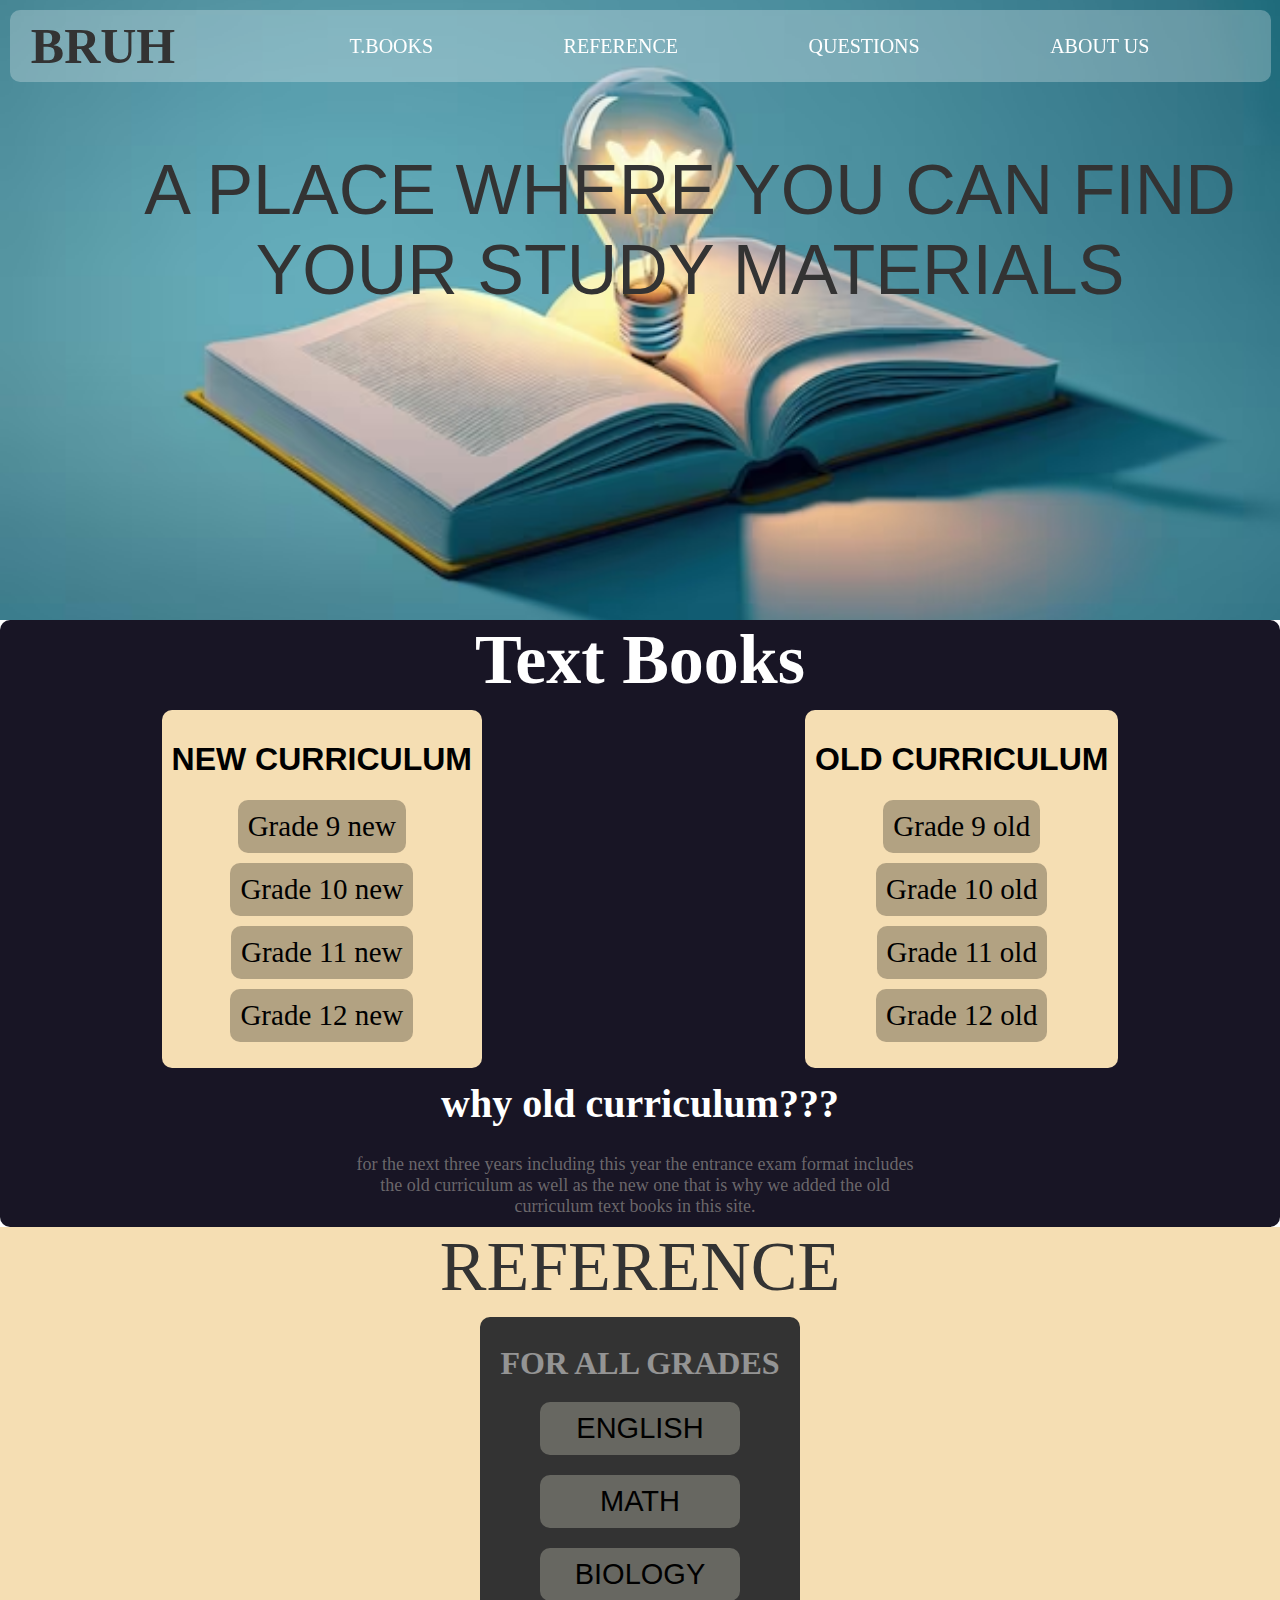
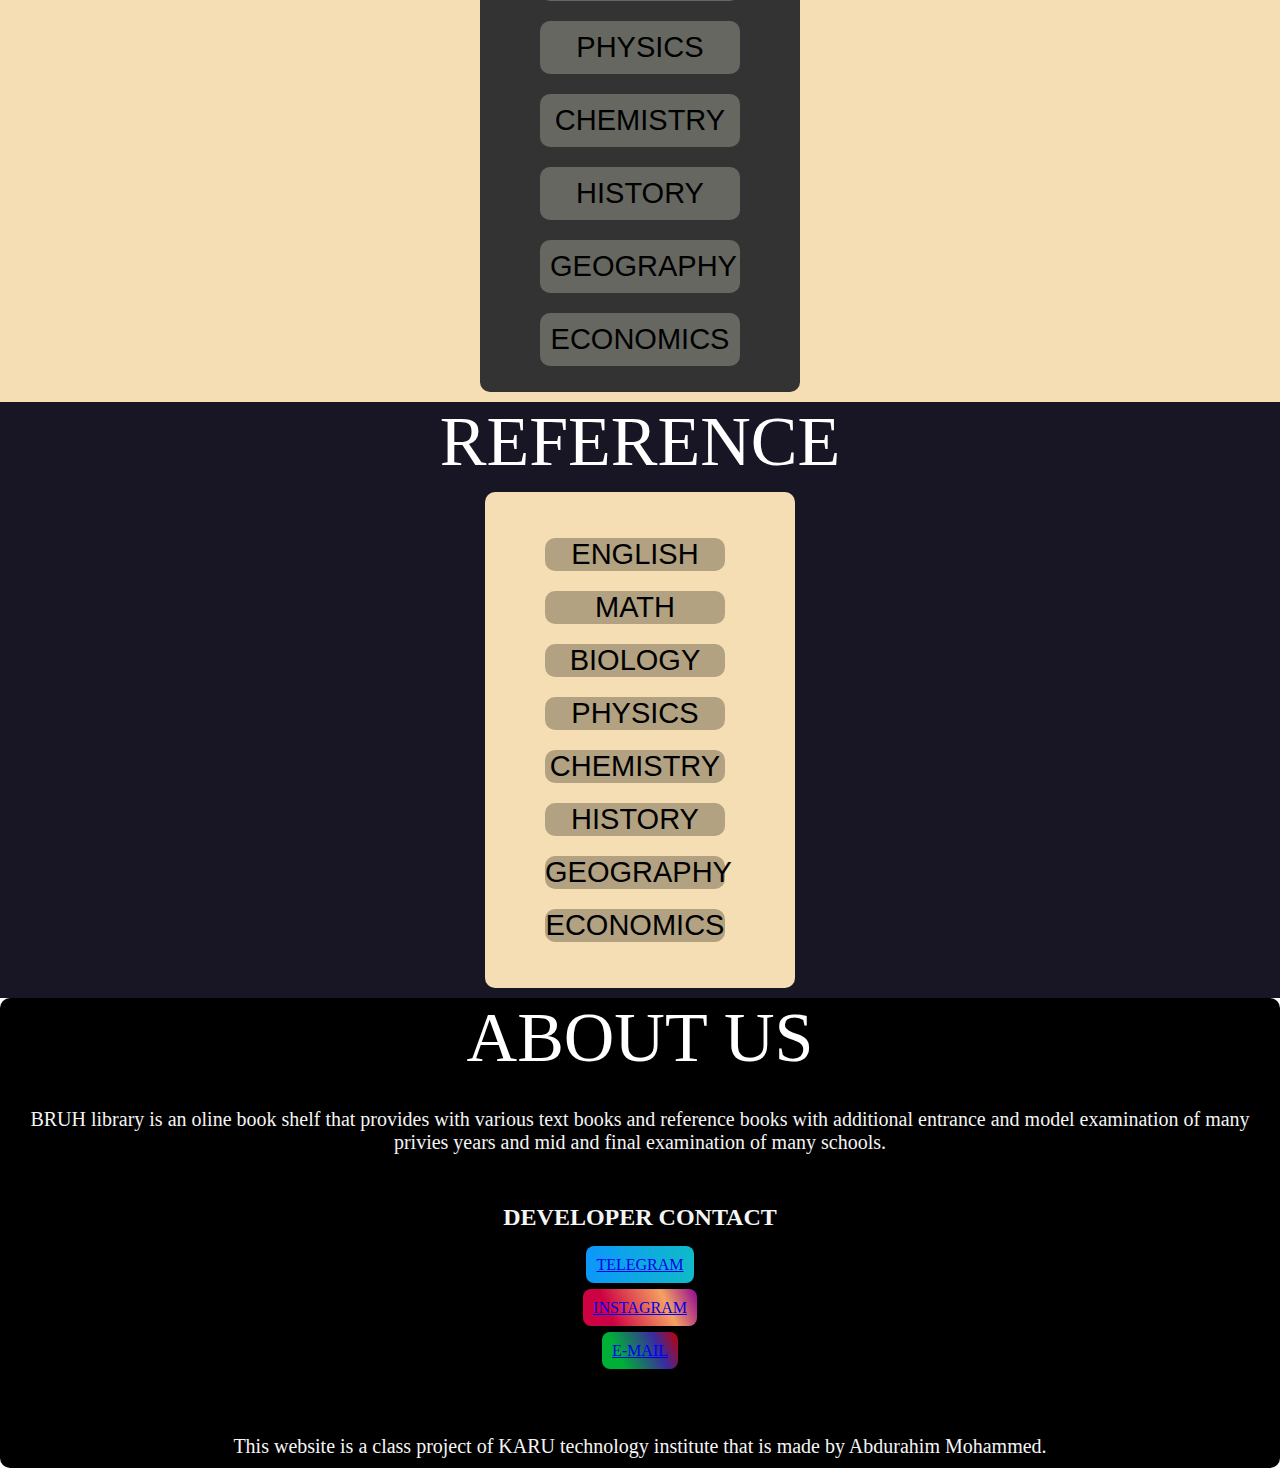
==== index.html @ 403352f2 "Update and rename main2.html to index.html" ====
<!DOCTYPE html>
<html lang="en">
<head>
    <meta charset="UTF-8">
    <meta name="viewport" content="width=device-width, initial-scale=1.0">
    <link rel="stylesheet" href="main.css"/>
    <title>Document</title>
</head>
<body>
    <nav>
        <div class="logo" >
    <span >BRUH</span>
        </div>
        <div class="hamburger">
            <div class="line1"></div>
            <div class="line2"></div>
            <div class="line3"></div>
        </div>
        <ul class="nav-links">
            <li><a href="#t-book">T.BOOKS</a></li>
            <li><a href="#ref">REFERENCE</a></li>
            <li><a href="#ques">QUESTIONS</a></li>
            <li><a href="#about">ABOUT US</a></li>
        </ul>
    </nav>

        <div class="lp">
            <div class="lp-text">
                <h1>a place where  you can find your study materials</h1>
            </div>
        </div>

        <section id="t-book" class="t-book">
            <h1 class="t-book-h">text books</h1>
            <div class="list-1">
            <div class="new">
                <h1>new curriculum</h1>
                <ul type="none" class="list">
                    <li class="t-text">
                        <a href="https://drive.google.com/drive/folders/1KUWgU7yx1CmOqs9KsEYKUbjYtc1EBzBl?usp=drive_link">Grade 9 new</a>
                    </li>
                    <li class="t-text">
                        <a href="https://drive.google.com/drive/folders/1U-PLfffrUyVUjOS-1f1Wc8LlMxEuBclu?usp=drive_link">Grade  10 new</a>
                    </li>
                    <li class="t-text">
                        <a href="https://drive.google.com/drive/folders/1P-aEERn2Fnx5t2laKoXqgK3ZApRAFJUI?usp=drive_link">Grade  11 new</a>
                    </li>
                    <li class="t-text">
                        <a href="https://drive.google.com/drive/folders/12h-QpAftI2VTiogQ-jEDDnKQgc7cXjb6?usp=drive_link">Grade  12 new</a>
                    </li>
                </ul>
            </div>
            <div class="old">
                <h1>old curriculum</h1>
                <ul type="none" class="list">
                    <li class="t-text">
                        <a href="https://drive.google.com/drive/folders/1e_o96miHkYpdssjZrjHyHIvygvUgrZaZ?usp=drive_link">Grade 9 old</a>
                    </li>
                    <li class="t-text">
                        <a href="https://drive.google.com/drive/folders/1XpqRXDEEo85Ng-8e_HWJPwTxUJowIgSe?usp=drive_link">Grade 10 old</a>
                    </li>
                    <li class="t-text">
                        <a href="https://drive.google.com/drive/folders/1J2x0EZsv1QmR0Y-9do_GxIZQu_wZuAPf?usp=drive_link">Grade  11 old</a>
                    </li>
                    <li class="t-text">
                        <a href="https://drive.google.com/drive/folders/1tz4CxmV9ZRZI_GibWv1ygoGfMmoAGz-0?usp=drive_link">Grade  12 old</a>
                    </li>
                </ul>
            </div>
            </div>
            <div class="old-text">
                <h1 class="t-book-h2">why old curriculum???</h1>
                <p class="t-book-p2">for the next three years including this year the entrance exam format includes the old curriculum as well as the new one that is why we added the old curriculum text books in this site. </p>
                </div>
    </section>

        <section id="ref">
            <div class="ref">
                <h class="ref-h">REFERENCE</h>
                <center>
            <div class="ref-books">
                    <br>
                    <h1>FOR ALL GRADES</h1>
            <ul type="none" class="ref-list">
                <li class="ref-link">
                    <a href="https://drive.google.com/drive/folders/1jfFfGgGyXe2r5hPR6OqLOPkskKtexjSw?usp=drive_link">ENGLISH</a>
                </li>
                <li class="ref-link">
                    <a href="https://drive.google.com/drive/folders/1uabM9F0krpgjvz7Zv3c-LrvlQUDVJq2l?usp=drive_link">   MATH  </a>
                </li>
                <li class="ref-link">
                    <a href="https://drive.google.com/drive/folders/1u1EmvH8BYyqmA-JbzR3p6xu4RtSdLwTN?usp=drive_link">BIOLOGY</a>
                </li>
                <li class="ref-link">
                    <a href="https://drive.google.com/drive/folders/1eeH3Rri8Jjgh2TkY7eTYkp5x6aB580-C?usp=drive_link">PHYSICS</a>
                </li>
                <li class="ref-link">
                    <a href="https://drive.google.com/drive/folders/1SJYnD113oEobpFhMsqDObKlZE-mOFFQt?usp=drive_link">CHEMISTRY</a>
                </li>
                <li class="ref-link">
                    <a href="https://drive.google.com/drive/folders/1ZiTqNj9sV3YnM-XAufVs7FAhsL18xi4C?usp=drive_link">HISTORY</a>
                </li>
                <li class="ref-link">
                    <a href="https://drive.google.com/drive/folders/1c30ba5bfmGMwpz4Qq7puU9fU9eJkyqDh?usp=drive_link">GEOGRAPHY</a>
                </li>
                <li class="ref-link">
                    <a href="https://drive.google.com/drive/folders/1b1ZJXjXZ-VFOttwjvtEHjDUEAoSwfCC0?usp=drive_link">ECONOMICS</a>
                </li>
            </ul>
            </div>
            </center>
            </div>
        </section>

        <section id="ques">
            <div class="ques">
                <h class="ques-h">REFERENCE</h>
                <center>
            <div class="ques-books">
            <ul type="none" class="ques-list">
                <li class="ques-link" >
                    <a href="https://drive.google.com/drive/folders/1jWqIcEuOSYt-WD8jzpRWvXMVyI6cgms9?usp=drive_link">ENGLISH</a>
                </li>
                <li class="ques-link">
                    <a href="https://drive.google.com/drive/folders/1_5XMR-34yHVcscuUYxV6f9KSdXvXuIZX?usp=drive_link">  MATH  </a>
                </li>
                <li class="ques-link">
                    <a href="https://drive.google.com/drive/folders/1z3yGDhdZSntbhUWmc-lgHLraL2ILXw7-?usp=drive_link">BIOLOGY</a>
                </li>
                <li class="ques-link">
                    <a href="https://drive.google.com/drive/folders/1zLhR-uQgPlN8_EeK_5iNEq1qbMCmO0nP?usp=drive_link">PHYSICS</a>
                </li>
                <li class="ques-link">
                    <a href="https://drive.google.com/drive/folders/1JD2YtT4PJEsdr_oUJq7weQTqoMw3UPld?usp=drive_link">CHEMISTRY</a>
                </li>
                <li class="ques-link">
                    <a href="https://drive.google.com/drive/folders/1Q2pPpNKm-yFbr3NBrj4Q0rRzmdoH9LQt?usp=drive_link">HISTORY</a>
                </li>
                <li class="ques-link">
                    <a href="https://drive.google.com/drive/folders/17Dw9ofGQdLcAaw9ZkSNttT17yQmLc0ch?usp=drive_link">GEOGRAPHY</a>
                </li>
                <li  class="ques-link">
                    <a href="https://drive.google.com/drive/folders/1oXDvSLQErtc4VhDKYo8Mc-zkQUXli0Pk?usp=drive_link">ECONOMICS</a>
                </li>
            </ul>
            </div>
            </center>
            </div>
        </section>

        <section id="about">
            <div class="about">
                <h class="title">ABOUT US</h>
                <p class="p-1">BRUH library is an oline book shelf that provides with various text books and reference books with additional entrance and model examination of many privies years and mid and final examination of many schools.</p>
                <div class="link">
                    <h2 class="title-2">DEVELOPER CONTACT</h2>
                    <ul type="none" class="li-ab">
                        <li>
                            <a class="telegram" href="https://t.me/@AE1254">TELEGRAM</a>
                        </li>
                        <li>
                            <a class="instagram" href="https://www.instagram.com/abdu.0?igsh=MWFoNzRpYmxjY3hr">INSTAGRAM</a>
                        </li>
                        <li>
                            <a class="e-mail" href="mailto:abdurahimmohammed1001@gmail.com">E-MAIL</a>
                        </li>
                    </ul>
                </div>
                <p class="p-1">This website is a class project of
                    <a class="karu"> KARU</a> technology institute that is  made by Abdurahim Mohammed.</p>
            </div>
        </section>
    <script src="script.js"></script>
</body>
</html>
---- main.css ----
body{
    margin: 0;
    padding: 0;
}
nav{
    height: 4.5rem;
    width: 98.5vw;
    background-color: #ffffff45;
    display: flex;
    margin: 10px;
    border-radius: 10px;
    position: fixed;
    z-index: 10;
}
.logo{
    padding:1vh 1vw;
    text-align: center;
    font-size: 50px;
    font: bolder;
    font-weight: 700;
    color: #333;
    margin-left: 8px;
    display: flex;
    align-items: center;
}
.nav-links{
    display: flex;
    list-style: none;
    width: 88vw;
    justify-content: space-evenly;
    align-items: center;
    padding: -5px;
    text-transform: uppercase;
}
.nav-links li a{
    text-decoration: none;
    color: white;
    margin: 0 0.7vw;
    font-size: 20px;
    transition:0.5s;
}
.nav-links li a:hover {
    text-decoration: underline;
    margin: 5px;
    font-weight: 100;
}
.nav-links li {
    position: flex;
}
.nav-links li a:hover::before{
    width: 80%;
}

/*Styling Hamburger Icon*/
.hamburger div{
    width: 30px;
    height:3px;
    background: #f2f5f7;
    margin: 5px;
    transition: all 0.3s ease;
}
.hamburger{
    display: none;
}
/*Animating Hamburger Icon on Click*/
.toggle .line1{
    transform: rotate(-45deg) translate(-5px,6px);
}
.toggle .line2{
    transition: all 0.7s ease;
    width:0;

    color: black;
}
.toggle .line3{
    transform: rotate(45deg) translate(-5px,-6px);
}
@media screen and (max-width: 800px){
    nav{
        position: fixed;
        z-index: 3;
    }
    .hamburger{
        display:block;
        position: absolute;
        cursor: pointer;
        right: 5%;
        top: 50%;
        transform: translate(-5%, -50%);
        z-index: 2;
        transition: all 0.7s ease;
    }
    .nav-links{
        position: absolute;
        background: #333;
        height: 80vb;
        width: 70%;
        right: 2%;
        flex-direction: column;
        -webkit-clip-path: circle(50px at 90% -100%);
        clip-path: circle(50px at 90% -100%);
        transition: all 1s ease-out;
        pointer-events: none;
    }
    .nav-links.open{
        -webkit-clip-path: circle(1000px at 90% -100%);
        clip-path: circle(1000px at 90% -100%);
        pointer-events: all;
    }
    .nav-links li{
        opacity: 0;
    }
    .nav-links li:nth-child(1){
        transition: all 0.5s ease 0.2s;
    }
    .nav-links li:nth-child(2){
        transition: all 0.5s ease 0.4s;
    }
    .nav-links li:nth-child(3){
        transition: all 0.5s ease 0.6s;
    }
    .nav-links li:nth-child(4){
        transition: all 0.5s ease 0.7s;
    }
    .nav-links li:nth-child(5){
        transition: all 0.5s ease 0.8s;
    }
    .nav-links li:nth-child(6){
        transition: all 0.5s ease 0.9s;
        margin: 0;
    }
    .nav-links li:nth-child(7){
        transition: all 0.5s ease 1s;
        margin: 0;
    }
    li.fade{
        opacity: 1;
    }
}
.lp{
    background-image: url(test.png);
    background-size:cover ;
    background-repeat: no-repeat;
    background-position: center;
    height: 620px;
    align-items: center;
    text-align: center;
    opacity: 0.9 black;
    margin: none;
}
.lp-text{
    margin-top: 0px;
    margin-left: 100px;
    text-align: center;
    min-width: 20%;
}
.lp-text h1{
    color: #333;
    font-size: 70px;
    margin-top: 0;
    padding-top: 150px;
    font: bold;
    font-weight: 400;
    font-family: 'code Next',sans-serif;
    text-align: center;
    text-transform: uppercase;
}
@media (max-width: 550px){
    .lp-text h1{
        font-size: 40px;
        display: block;
        font: bold;
    font-weight: 400;
    font-family: 'code Next',sans-serif;
        padding-right: 20px;
    }

}
@media (max-width: 420px){
    .lp-text h1{
        font-size: 35px;
        font: bold;
        color: #161616;
        font-weight: 400;
        font-family: 'code Next',sans-serif;
        display: block;
        padding-top: 180px;
        padding-right: 25px;
        text-align: center;
    }
    .ref-h{
        font-size: 10px;
    }
}
.t-book{
    background-color: #181525;
    border-radius: 10px;
    margin: 0;
}
.t-book-h{
    margin: 0;
    text-align: center;
    font-size: 70px;
    padding-top: 0;
    text-transform: capitalize;
    color: rgb(255, 255, 255);
}
.list-1{
    display: flex;
    padding-left: 0;
    align-items: center;
}
@media (max-width: 760px){
    .list-1{
        display: grid;
    }
}
.list{
    padding: 0;
    margin-left: 10px;
    margin-right: 10px;
}
.new{
    margin: 0 auto;
    background-color: wheat;
    border-radius: 10px;
    padding: 10px;
    margin-top: 10px;
    margin-bottom: 10px;
}
.old{
    margin: 0 auto;
    background-color: wheat;
    border-radius: 10px;
    padding: 10px;
    margin-top: 10px;
    margin-bottom: 10px;
}
.old h1{
    font-size: 32px;
    text-transform: uppercase;
    font-family: 'lao',sans-serif;
}
.new h1{
    font-size: 32px;
    text-transform: uppercase;
    font-family: 'lao',sans-serif;
}
.old-text{
    color: white;
}
.t-book-h2{
    font-size: 40px;
    text-align: center;
    margin-top: 2px;
    color: rgb(255, 255, 255);
}
.t-book-p2{
    color: rgba(135, 131, 131, 0.763);
    font-size: 18px;
    text-align: center;
    padding-right: 10px;
    margin: 0 auto;
    padding-bottom: 10px;
    width: 45%;
}
@media (max-width: 850px){
    .t-book-p2{
        width: 70%;
    }
}
@media (max-width: 750px){
    .t-book-p2{
        width: 80%;
    }
}
@media (max-width: 550px){
    .t-book-p2{
        width: 100%;
    }
}
.list a{
    color: rgb(0, 0, 0);
    background-color: rgba(0, 0, 0, 0.27);
    text-decoration: none;
    border-radius: 10px;
    font: 200;
    display: grid;
    max-width: 170px;
    margin: 0 auto;
    padding: 10px;
    margin: 10px;
    font-size: 29px;
    transition: 0.5s;
}
.list a:hover{
    background-color: #333;
    color: white;
}
.t-text{
    margin: 0 auto;
    max-width: fit-content;
}
.ref{
    background-color: wheat;
}
.ref-h{
    margin: 0;
    text-align: center;
    font-size: 70px;
    padding-top: 0;
    display: block;
    text-transform: capitalize;
    color: #333;
}
@media (max-width: 425px){
    .ref-h{
        font-size: 50px;
    }
}
.ref-link{
    margin-top: 20px;
    font-weight: 400;
    font-family: 'lato',sans-serif;
}
.ref-books{
    margin: 0 auto;
    background-color: #333;
    border-radius: 10px;
    padding: 10px;
    display: inline-block;
    text-align: center;
    margin-top: 10px;
    margin-bottom: 10px;
}
.ref-link a{
    color: rgb(0, 0, 0);
    background-color: rgba(245, 245, 220, 0.27);
    text-decoration: none;
    border-radius: 10px;
    font: 200;
    display: grid;
    max-width: 180px;
    margin: 0 auto;
    padding: 10px;
    margin: 10px;
    font-size: 29px;
    transition: 0.5s;
}
.ref-link a:hover{
    background-color: wheat;
    color: #181525;
}
.ref-list{
    padding: 0;
    margin-left: 40px;
    margin-right: 40px;
}
.ref-books h1{
    color: whitesmoke;
    opacity: 0.5;
    padding: 0%;
    margin: 0%;
    font-size: 32px;
    text-transform: capitalize;
}

.ques{
    background-color: #181525;
    margin: 0;
}
.ques-books{
    margin: 0 auto;
    background-color: wheat;
    border-radius: 10px;
    padding: 10px;
    display: inline-block;
    text-align: center;
    margin-top: 10px;
    margin-bottom: 10px;
}
.ques-h{
    margin: 0;
    text-align: center;
    font-size: 70px;
    padding-top: 0;
    display: block;
    text-transform: capitalize;
    color: white;
}
@media (max-width: 425px){
    .ques-h{
        font-size: 50px;
    }
}
.ques-list{
    background-color: wheat;
    display: inline-block;
    border-radius: 10px;
    padding: 0;
    margin-left: 0px;
    margin-right: 10px;
}
.ques-list a{
    color: rgb(0, 0, 0);
    background-color: rgba(0, 0, 0, 0.27);
    text-decoration: none;
    border-radius: 10px;
    font: 200;
    font-family: 'lato',sans-serif;
    display: grid;
    max-width: 180px;
    margin: 0 auto;
    margin: 20px;
    margin-left: 50px;
    margin-right: 50px;
    font-size: 29px;
    transition: 0.5s;
}


.about{
    background: #000000;
    border-radius: 10px;
    color: whitesmoke;
}
.title{
    margin: 0;
    text-align: center;
    font-size: 70px;
    padding-top: 0;
    display: block;
    text-transform: capitalize;
    color: white;
}
@media (max-width: 425px){
    .ref-h{
        font-size: 50px;
    }
}
.p-1{
    color: whitesmoke;
    font-size: 20px;
    margin-bottom: 0;
    padding: 10px;
}
.li-ab li{
    margin: 25px;
    cursor: pointer;
}

.link{
    color: whitesmoke;
    padding: 20px;
    margin: 0 auto;
    text-align: center;
}
.li-ab {
    padding: 0;
    margin: 0;

}
.telegram{
    background:linear-gradient(90deg, #0C97FA 0%, #10bac9 100%) ;
    padding: 10px;
    border-radius: 8px;
    transition: 0.6s;
}
.telegram:hover{
    padding: 15px;
}
.instagram{
    background:linear-gradient(245.59deg, #920694 0%, #F4A261 28.53%, #cd0243 75.52%) ;
    padding: 10px;
    border-radius: 8px;
    transition: 0.6s;
}
.instagram:hover{
    padding: 15px;
}
.e-mail{
    background:linear-gradient(245.59deg, #c30000 0%, #3b2a9f 28.53%, #00af38 75.52%) ;
    padding: 10px;
    border-radius: 8px;
    transition: 0.6s;
}
.e-mail:hover{
    padding: 15px;
}
.p-1{
    text-align: center;
}
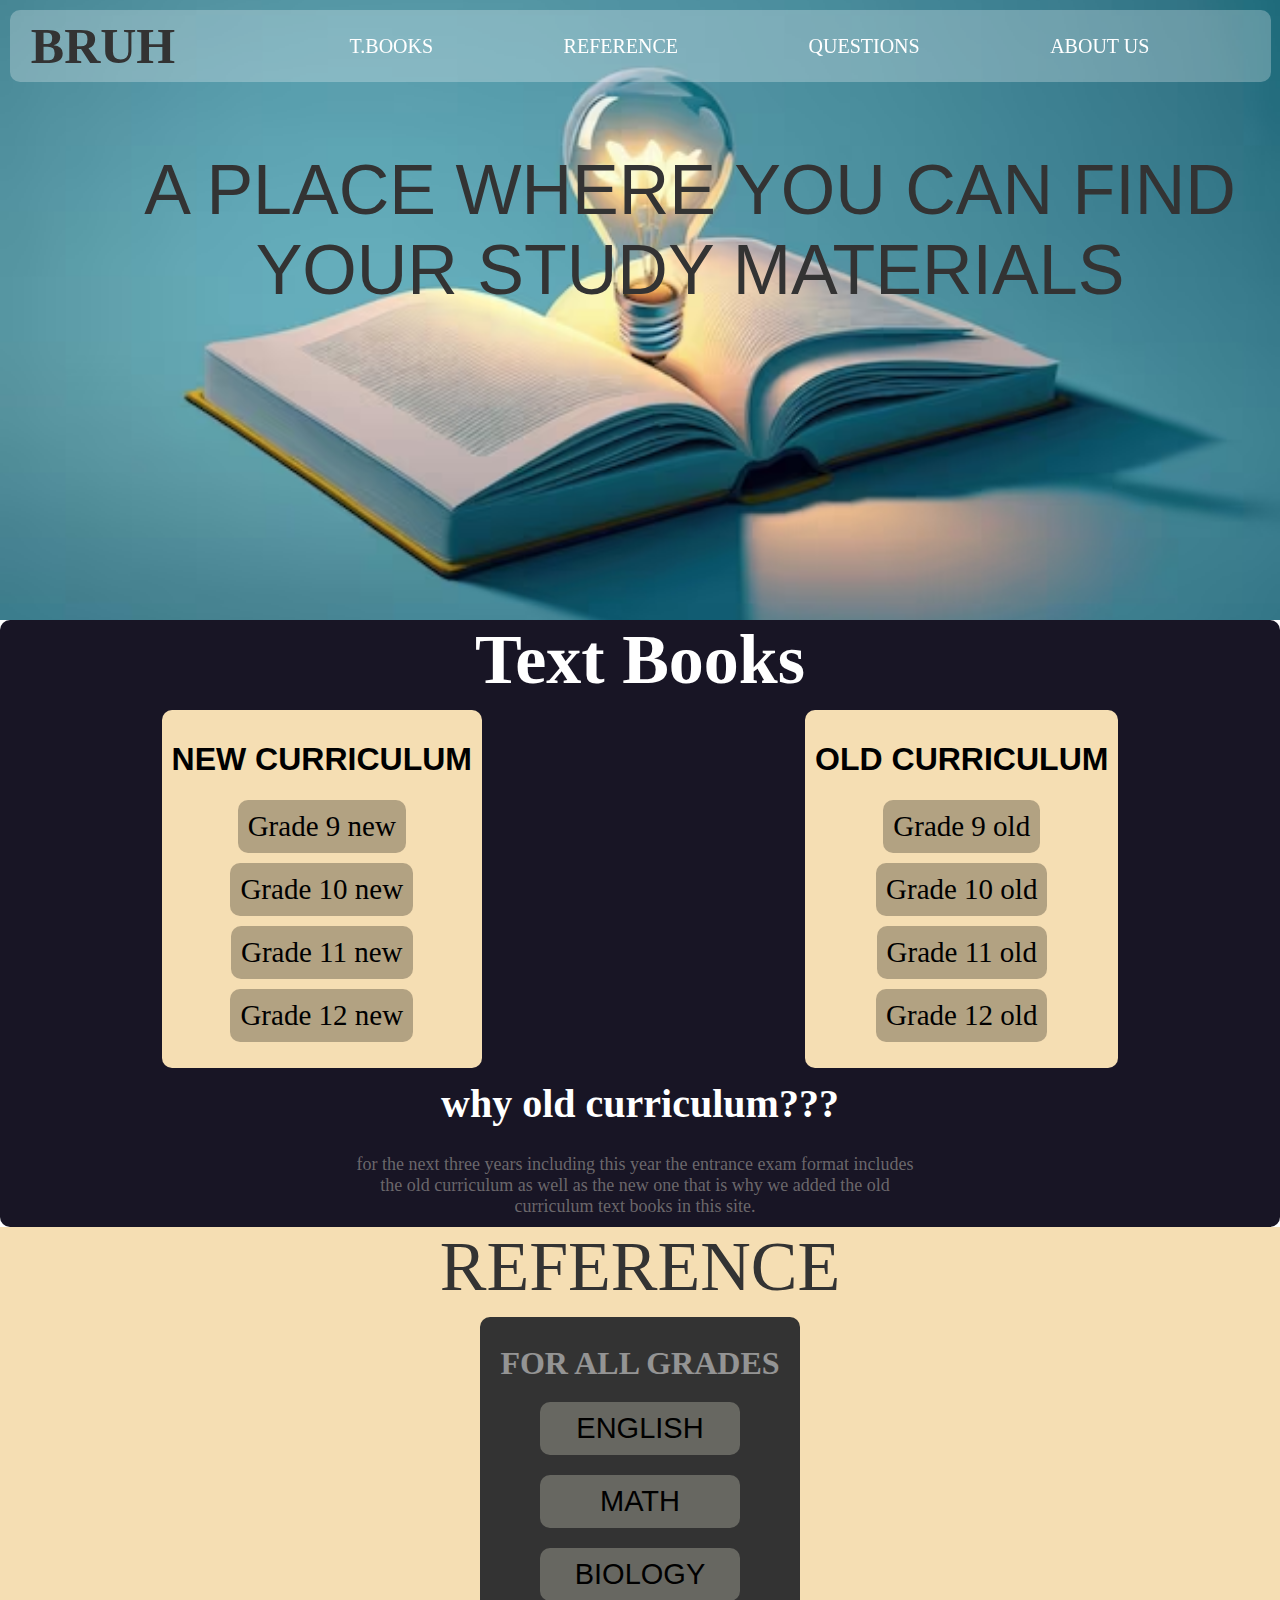
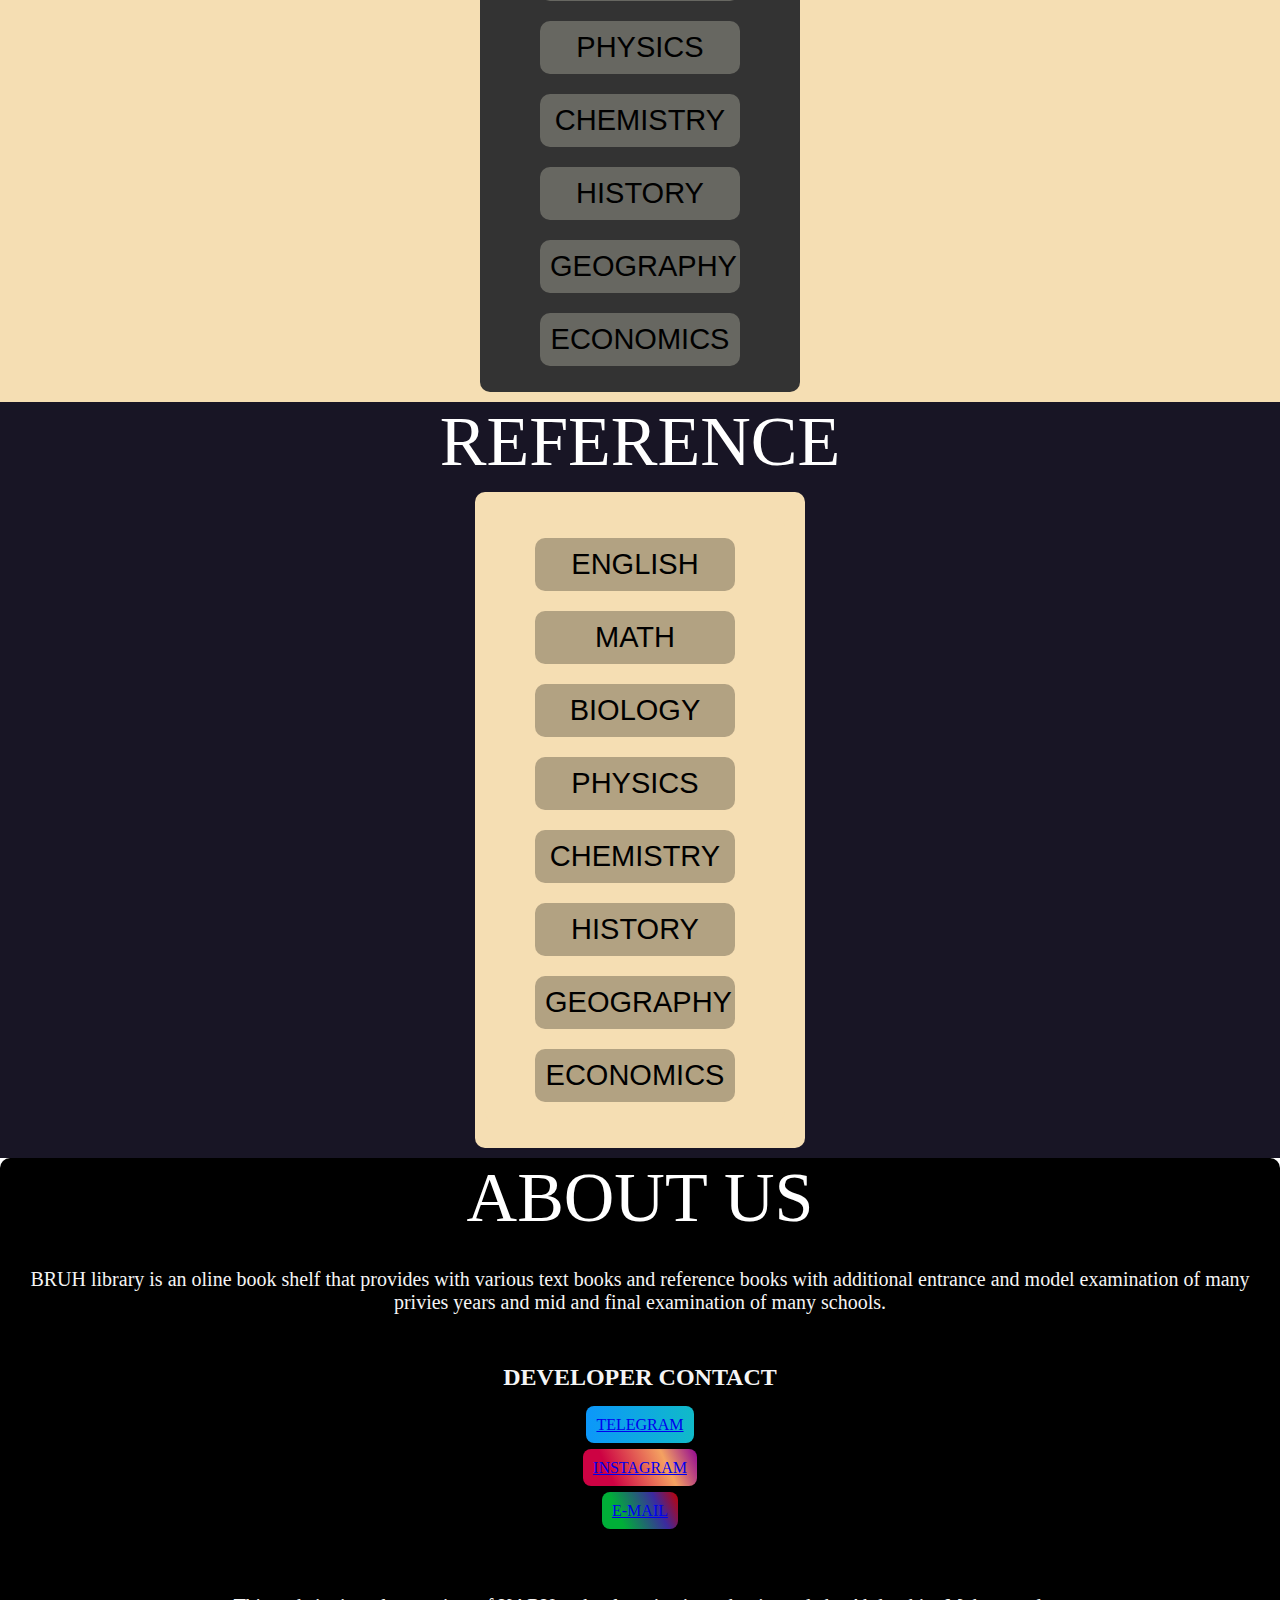
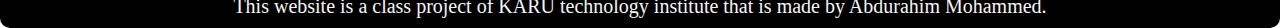
==== commit 6ddf61e7: "Update index.html" ====
--- a/index.html
+++ b/index.html
@@ -4,7 +4,7 @@
     <meta charset="UTF-8">
     <meta name="viewport" content="width=device-width, initial-scale=1.0">
     <link rel="stylesheet" href="main.css"/>
-    <title>Document</title>
+    <title>BRUH</title>
 </head>
 <body>
     <nav>
--- a/main.css
+++ b/main.css
@@ -414,6 +414,7 @@
     margin: 20px;
     margin-left: 50px;
     margin-right: 50px;
+    padding:10px;
     font-size: 29px;
     transition: 0.5s;
 }
@@ -489,4 +490,4 @@
 }
 .p-1{
     text-align: center;
-}+}
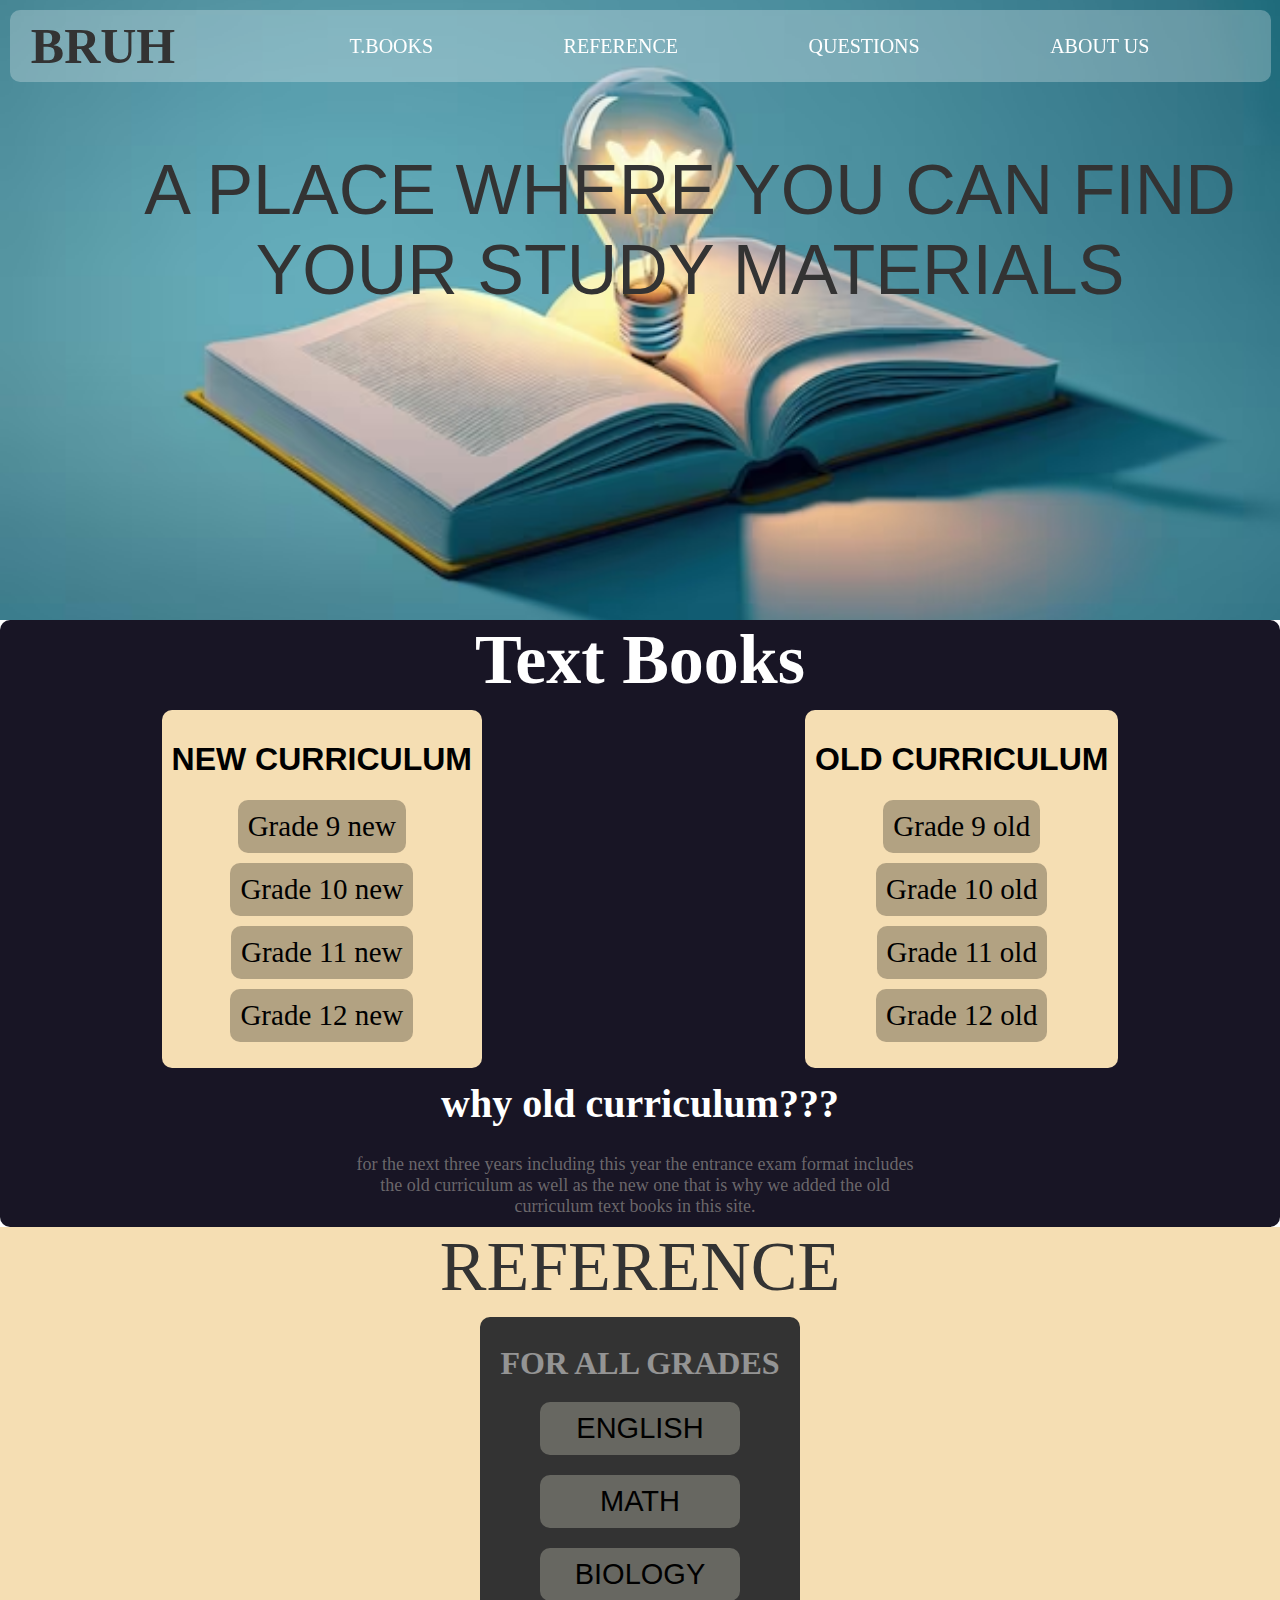
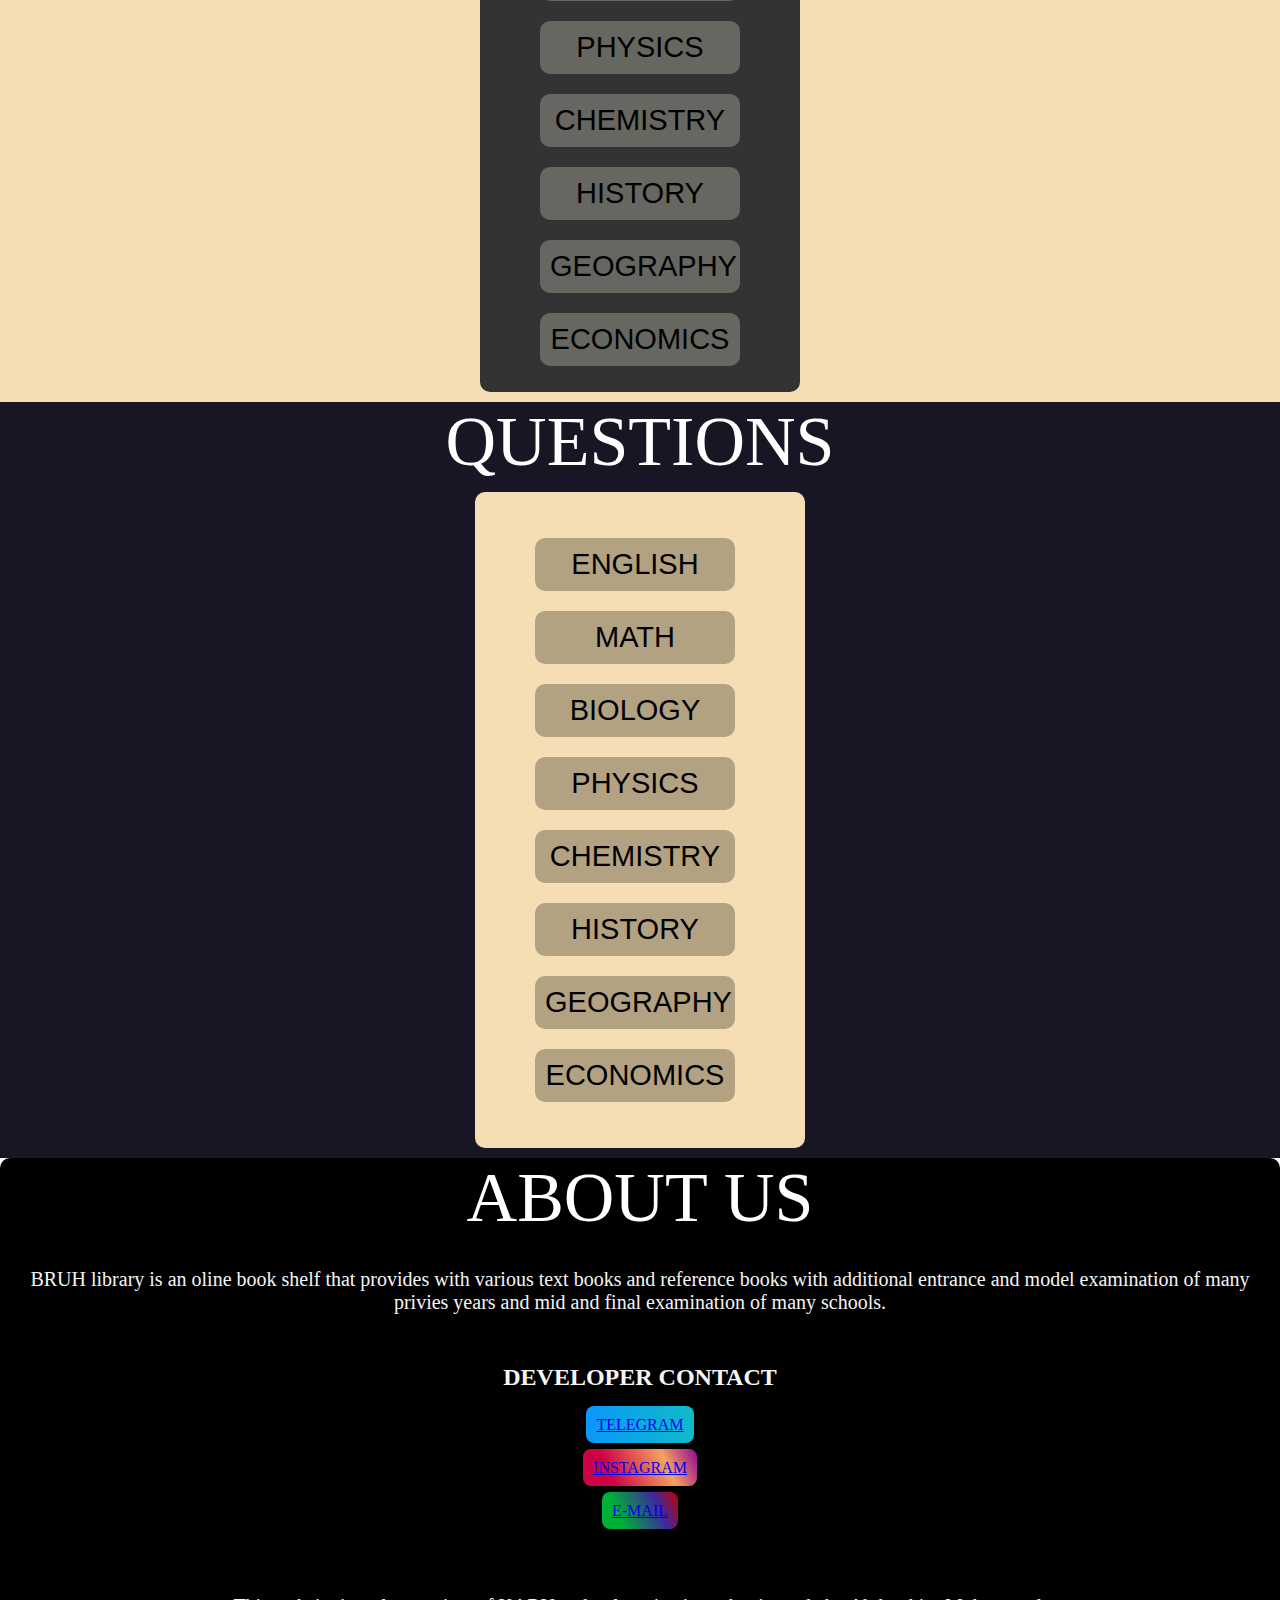
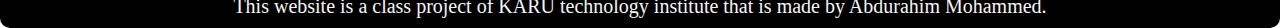
==== commit cff4a0f3: "Update index.html" ====
--- a/index.html
+++ b/index.html
@@ -114,7 +114,7 @@
 
         <section id="ques">
             <div class="ques">
-                <h class="ques-h">REFERENCE</h>
+                <h class="ques-h">QUESTIONS</h>
                 <center>
             <div class="ques-books">
             <ul type="none" class="ques-list">
